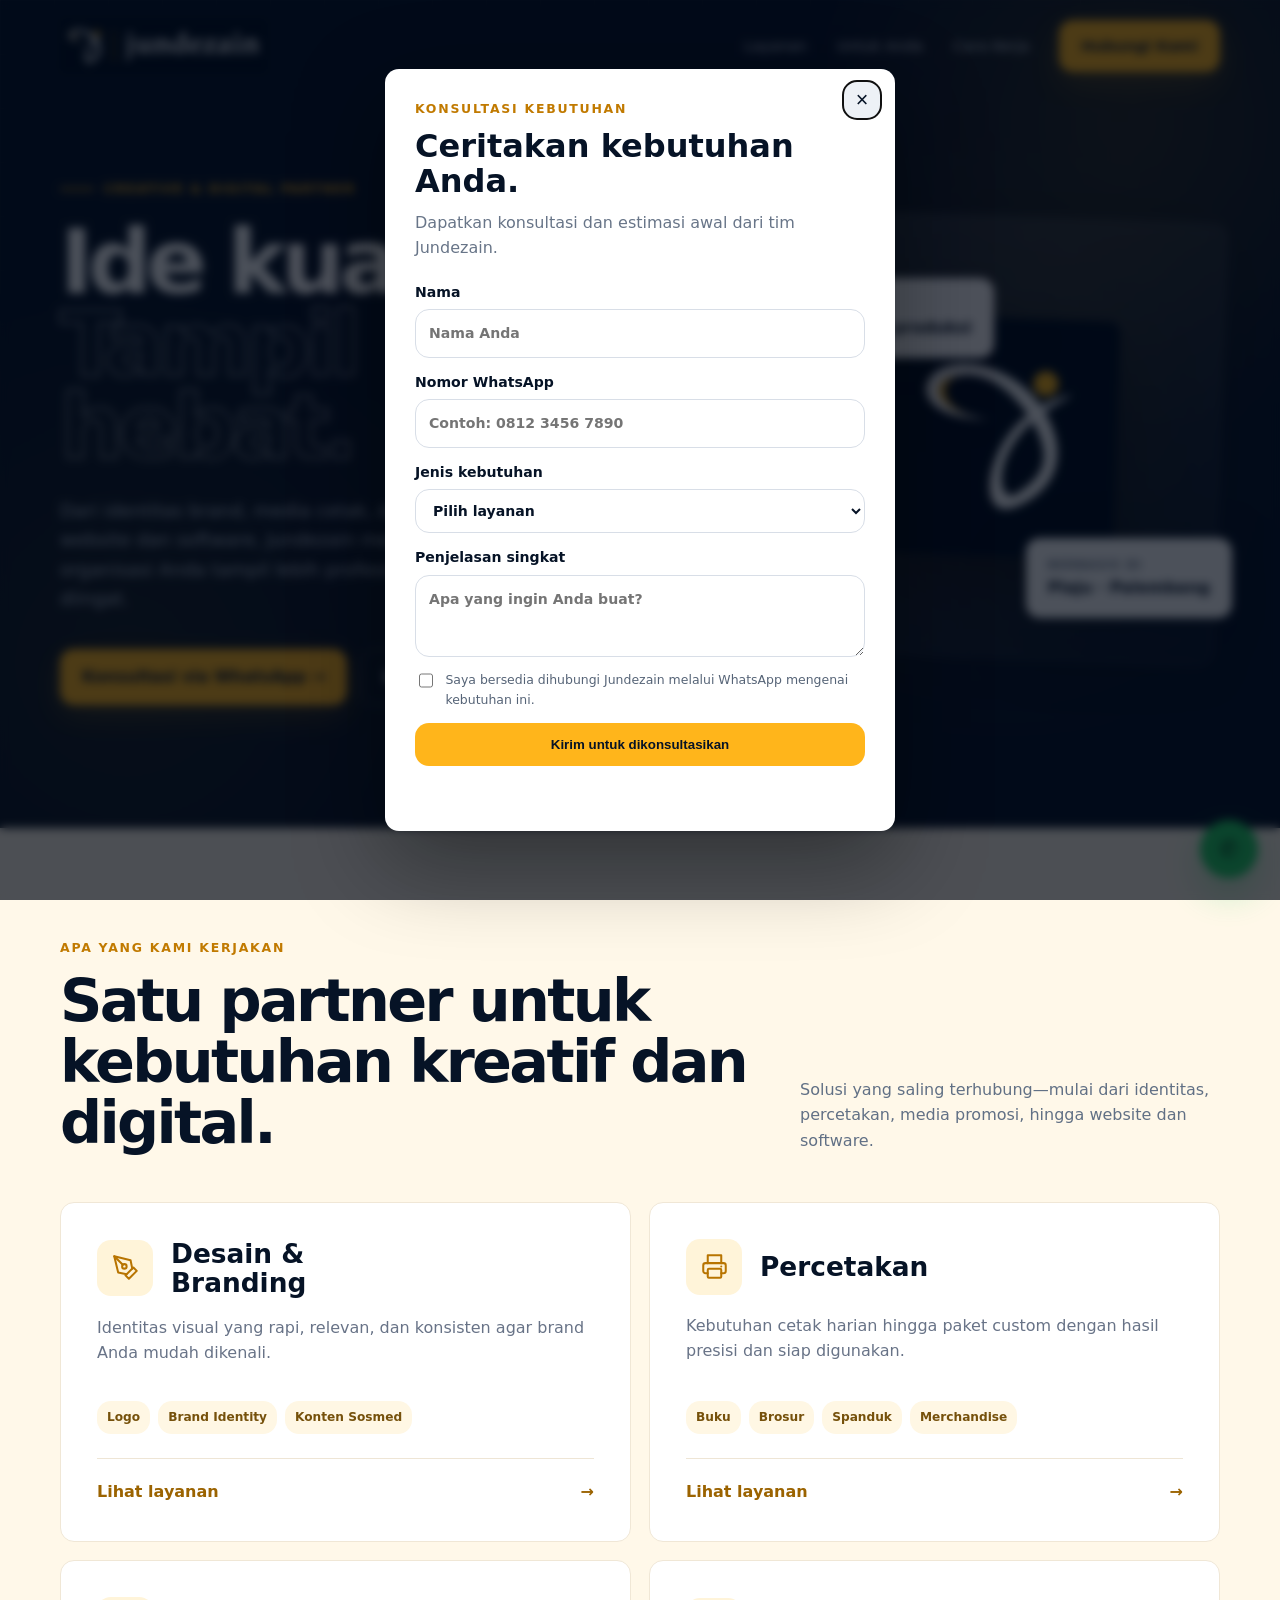
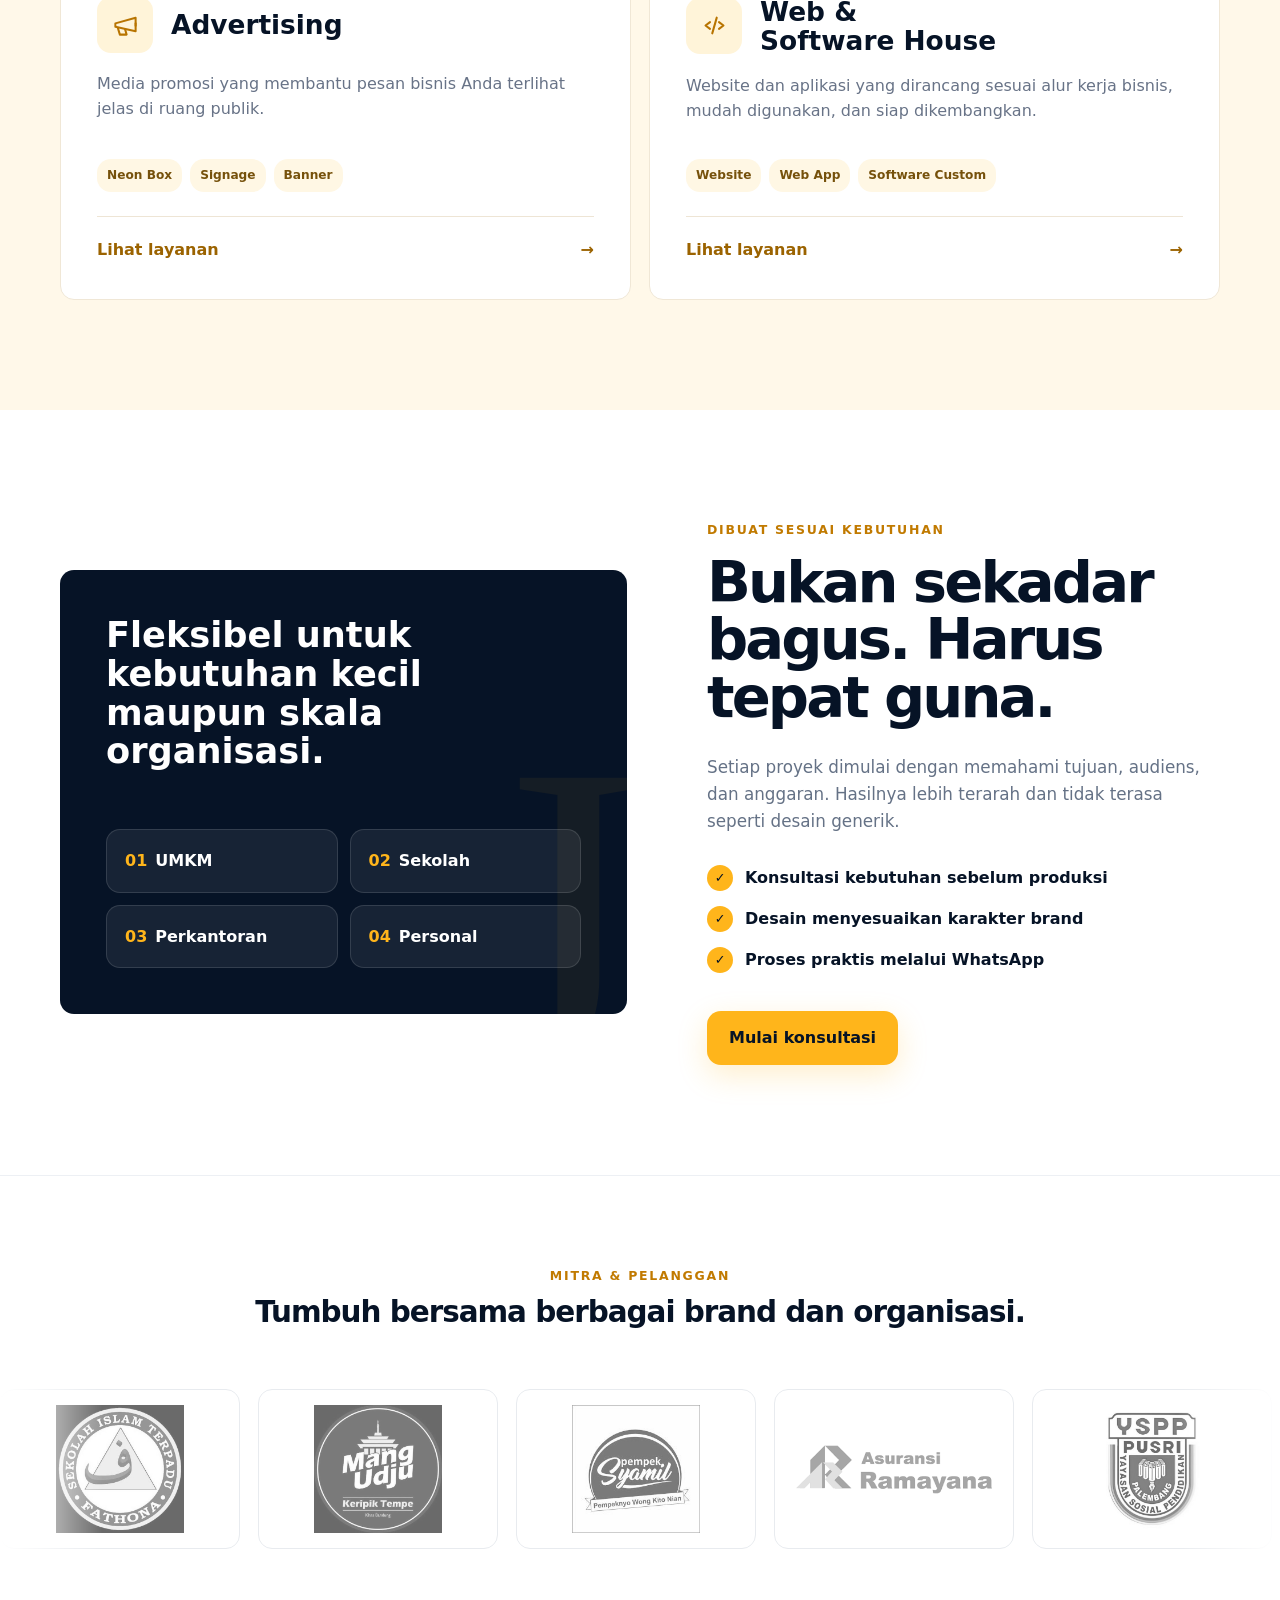
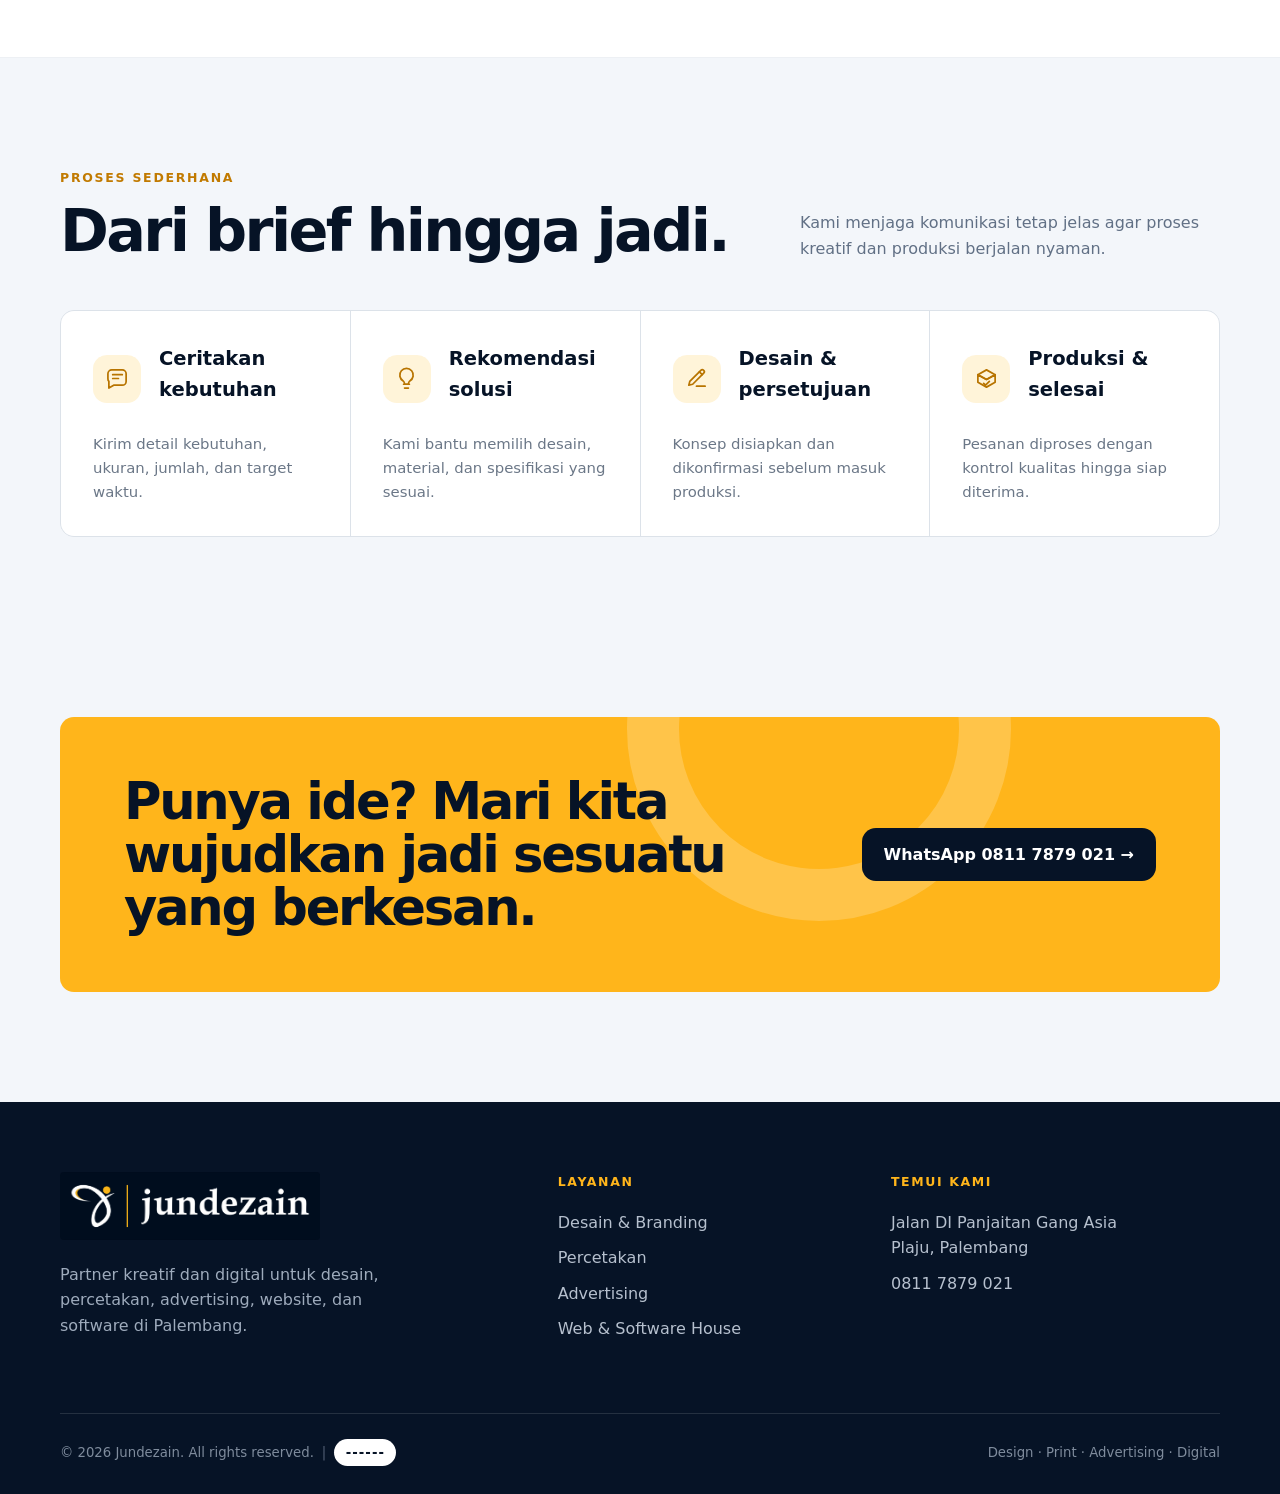
==== index.html @ 5379cac9 "awal upload web" ====
<!DOCTYPE html>
<html lang="id">
<head>
  <meta charset="UTF-8">
  <meta name="viewport" content="width=device-width, initial-scale=1.0">
  <meta name="description" content="Jundezain melayani desain & branding, percetakan, advertising, serta web & software house untuk UMKM, sekolah, perkantoran, dan personal di Palembang.">
  <meta name="theme-color" content="#061326">
  <link rel="icon" type="image/png" href="assets/logo-box.png">
  <title>Jundezain — Desain, Cetak & Advertising</title>
  <!-- Meta Pixel Code -->
  <script>
    !function(f,b,e,v,n,t,s){if(f.fbq)return;n=f.fbq=function(){n.callMethod?
    n.callMethod.apply(n,arguments):n.queue.push(arguments)};if(!f._fbq)f._fbq=n;
    n.push=n;n.loaded=!0;n.version='2.0';n.queue=[];t=b.createElement(e);t.async=!0;
    t.src=v;s=b.getElementsByTagName(e)[0];s.parentNode.insertBefore(t,s)}
    (window,document,'script','https://connect.facebook.net/en_US/fbevents.js');
    fbq('init','1626058475710351');fbq('track','PageView');
  </script>
  <!-- End Meta Pixel Code -->
  <style>
    :root{--navy:#061326;--navy2:#0b1c33;--gold:#ffb51b;--cream:#fff8e9;--white:#fff;--muted:#a9b4c3;--line:rgba(255,255,255,.12);--shadow:0 24px 70px rgba(1,8,20,.22)}
    *{box-sizing:border-box}html{scroll-behavior:smooth}body{margin:0;font-family:Inter,ui-sans-serif,system-ui,-apple-system,"Segoe UI",sans-serif;color:var(--navy);background:#fff;line-height:1.6}a{text-decoration:none;color:inherit}button,a{touch-action:manipulation}.wrap{width:min(1160px,calc(100% - 40px));margin:auto}
    .hero{min-height:92vh;color:#fff;background:radial-gradient(circle at 88% 15%,rgba(255,181,27,.15),transparent 24%),radial-gradient(circle at 10% 80%,rgba(255,181,27,.08),transparent 28%),var(--navy);position:relative;overflow:hidden}.hero:after{content:"";position:absolute;inset:0;background-image:linear-gradient(rgba(255,255,255,.025) 1px,transparent 1px),linear-gradient(90deg,rgba(255,255,255,.025) 1px,transparent 1px);background-size:54px 54px;mask-image:linear-gradient(to bottom,#000,transparent 85%);pointer-events:none}
    nav{height:92px;display:flex;align-items:center;justify-content:space-between;position:relative;z-index:5}.brand{display:flex;align-items:center}.brand img{width:208px;height:auto;display:block}.navlinks{display:flex;align-items:center;gap:30px;font-size:.92rem;color:#d4dbe5}.navlinks a:hover{color:var(--gold)}
    .btn{display:inline-flex;align-items:center;justify-content:center;gap:10px;padding:14px 22px;border-radius:14px;font-weight:750;transition:.25s;cursor:pointer;border:0}.btn-gold{background:var(--gold);color:var(--navy);box-shadow:0 10px 30px rgba(255,181,27,.22)}.btn-gold:hover{transform:translateY(-2px);background:#ffc440}.btn-outline{border:1px solid rgba(255,255,255,.28);color:#fff}.btn-outline:hover{border-color:var(--gold);color:var(--gold)}
    .hero-grid{display:grid;grid-template-columns:1.08fr .92fr;gap:70px;align-items:center;padding:80px 0 108px;position:relative;z-index:2}.eyebrow{display:inline-flex;align-items:center;gap:10px;color:var(--gold);font-weight:750;text-transform:uppercase;letter-spacing:.13em;font-size:.78rem}.eyebrow:before{content:"";width:34px;height:2px;background:var(--gold)}h1{font-size:clamp(3.1rem,7vw,6.7rem);line-height:.92;letter-spacing:-.062em;margin:22px 0 28px;max-width:780px}.outline{color:transparent;-webkit-text-stroke:1.5px rgba(255,255,255,.72)}.lead{font-size:1.14rem;color:#b9c4d2;max-width:620px;margin:0 0 36px}.hero-actions{display:flex;gap:13px;flex-wrap:wrap}
    .showcase{position:relative;min-height:500px}.logo-stage{position:absolute;inset:28px 0 30px 56px;border:1px solid var(--line);border-radius:14px;background:linear-gradient(145deg,rgba(255,255,255,.1),rgba(255,255,255,.025));box-shadow:var(--shadow);display:grid;place-items:center;transform:rotate(2deg);backdrop-filter:blur(12px)}.logo-stage:before{content:"";position:absolute;width:250px;height:250px;background:var(--gold);filter:blur(100px);opacity:.14}.logo-stage img{width:54%;max-width:250px;border-radius:14px;box-shadow:0 28px 70px rgba(0,0,0,.42);position:relative}.float-card{position:absolute;padding:18px 22px;border-radius:14px;background:#fff;color:var(--navy);box-shadow:var(--shadow);font-weight:800;z-index:2}.fc1{left:0;top:90px}.fc2{right:-12px;bottom:70px}.float-card small{display:block;color:#6b7788;font-weight:600;font-size:.72rem;text-transform:uppercase;letter-spacing:.1em}.gold-dot{display:inline-block;width:9px;height:9px;background:var(--gold);border-radius:50%;margin-right:6px}
    section{padding:110px 0}.section-head{display:flex;justify-content:space-between;align-items:end;gap:30px;margin-bottom:48px}.kicker{color:#c17a00;text-transform:uppercase;letter-spacing:.14em;font-weight:800;font-size:.78rem}.section-head h2{font-size:clamp(2.2rem,4.6vw,4rem);line-height:1.04;letter-spacing:-.045em;margin:12px 0 0;max-width:700px}.section-head p{max-width:420px;color:#617085;margin:0}
    .services{background:var(--cream)}.service-grid{display:grid;grid-template-columns:repeat(2,1fr);gap:18px}.service{background:#fff;border-radius:14px;padding:36px;min-height:340px;display:flex;flex-direction:column;border:1px solid #f0e7d6;transition:.3s}.service:hover{transform:translateY(-7px);box-shadow:0 24px 55px rgba(31,26,17,.1)}.service-num{font-size:.8rem;font-weight:800;color:#b88935}.service h3{font-size:1.65rem;line-height:1.1;margin:60px 0 14px}.service p{color:#687387;margin:0 0 28px}.tags{margin-top:auto;display:flex;gap:8px;flex-wrap:wrap}.tag{font-size:.76rem;padding:7px 10px;background:#fff7e4;color:#76510b;border-radius:14px;font-weight:700}
    .service-icon,.step-icon{width:56px;height:56px;border-radius:14px;background:#fff4d9;color:#b87400;display:grid;place-items:center}.service-icon{margin-top:28px}.service-icon svg,.step-icon svg{width:27px;height:27px;fill:none;stroke:currentColor;stroke-width:1.8;stroke-linecap:round;stroke-linejoin:round}.service-title,.step-title{display:flex;align-items:center;gap:18px}.service-title{margin-bottom:18px}.service-title .service-icon,.step-title .step-icon{margin:0;flex:0 0 auto}.service-title h3,.step-title h3{margin:0}.step-title{margin-bottom:18px}.service-more{display:flex;align-items:center;justify-content:space-between;margin-top:24px;padding-top:20px;border-top:1px solid #eee5d5;font-weight:800;color:#9b6300}.service:hover .service-more{color:var(--navy)}.step-icon{width:48px;height:48px;margin-bottom:30px;background:#fff4d9}.step-icon svg{width:23px;height:23px}
    .segments{background:#fff}.segment-grid{display:grid;grid-template-columns:1.05fr .95fr;gap:80px;align-items:center}.segment-visual{background:var(--navy);border-radius:14px;padding:46px;color:#fff;position:relative;overflow:hidden}.segment-visual:after{content:"J";position:absolute;right:-15px;bottom:-130px;font-size:28rem;line-height:1;color:rgba(255,181,27,.06);font-family:Georgia,serif}.segment-visual h3{font-size:2.2rem;line-height:1.1;margin:0 0 58px;max-width:430px}.segment-list{display:grid;grid-template-columns:repeat(2,1fr);gap:12px;position:relative;z-index:1}.segment-item{padding:18px;border-radius:14px;background:rgba(255,255,255,.07);border:1px solid var(--line);font-weight:750}.segment-item span{color:var(--gold);margin-right:8px}.copy h2{font-size:clamp(2.35rem,4.5vw,4.4rem);line-height:1;letter-spacing:-.05em;margin:14px 0 28px}.copy p{color:#657286;font-size:1.05rem}.checks{margin:30px 0 38px;display:grid;gap:15px}.check{display:flex;gap:12px;align-items:center;font-weight:700}.check i{width:26px;height:26px;border-radius:50%;background:var(--gold);display:grid;place-items:center;font-style:normal;font-size:.8rem}
    .partners{padding:90px 0;background:#fff;border-top:1px solid #edf0f4;border-bottom:1px solid #edf0f4;overflow:hidden}.partners-head{text-align:center;margin-bottom:42px}.partners-head h2{font-size:clamp(1.45rem,2.3vw,2.1rem);line-height:1.15;letter-spacing:-.035em;margin:10px 0 0}.partner-marquee{width:100%;overflow:hidden;padding:18px 0;mask-image:linear-gradient(90deg,transparent,#000 8%,#000 92%,transparent)}.partner-track{display:flex;width:max-content;animation:partnerScroll 144s linear infinite}.partner-marquee:hover .partner-track,.partner-marquee.is-paused .partner-track{animation-play-state:paused}.partner-group{display:flex;align-items:center;gap:18px;padding-right:18px}.partner-logo{width:240px;height:160px;padding:16px;display:flex;align-items:center;justify-content:center;border:1px solid #e8ebef;border-radius:14px;background:#fff;cursor:pointer;position:relative;transition:transform .3s ease,box-shadow .3s ease,border-color .3s ease}.partner-logo img{display:block;width:auto;max-width:100%;height:128px;object-fit:contain;filter:grayscale(1);opacity:.58;transition:filter .3s ease,opacity .3s ease,transform .3s ease}.partner-logo:hover,.partner-logo:focus-visible,.partner-logo.is-active{transform:scale(1.08);box-shadow:0 18px 42px rgba(6,19,38,.2);border-color:rgba(255,181,27,.55);z-index:2;outline:none}.partner-logo:hover img,.partner-logo:focus-visible img,.partner-logo.is-active img{filter:grayscale(0);opacity:1;transform:scale(1.03)}@keyframes partnerScroll{from{transform:translateX(0)}to{transform:translateX(-50%)}}@media(prefers-reduced-motion:reduce){.partner-track{animation:none;flex-wrap:wrap;width:auto;justify-content:center}.partner-group[aria-hidden="true"]{display:none}}
    .process{background:#f3f6fa}.steps{display:grid;grid-template-columns:repeat(4,1fr);gap:1px;background:#dce2e9;border:1px solid #dce2e9;border-radius:14px;overflow:hidden}.step{background:#fff;padding:32px}.step b{display:block;color:#d28a08;margin-bottom:48px;font-size:.82rem}.step h3{margin:0 0 10px;font-size:1.22rem}.step p{margin:0;color:#6b7787;font-size:.93rem}
    .cta{padding:70px 0 110px;background:#f3f6fa}.cta-box{border-radius:14px;background:var(--gold);padding:58px 64px;display:flex;align-items:center;justify-content:space-between;gap:40px;position:relative;overflow:hidden}.cta-box:after{content:"";position:absolute;width:280px;height:280px;border:52px solid rgba(255,255,255,.2);border-radius:50%;right:18%;top:-180px}.cta-box h2{font-size:clamp(2.2rem,4vw,3.8rem);line-height:1.03;letter-spacing:-.045em;margin:0;max-width:680px;position:relative;z-index:1}.cta-box .btn{background:var(--navy);color:#fff;white-space:nowrap;position:relative;z-index:1}
    footer{background:var(--navy);color:#fff;padding:70px 0 28px}.footer-grid{display:grid;grid-template-columns:1.3fr .8fr 1fr;gap:70px;padding-bottom:58px}.footer-logo{display:flex;align-items:center}.footer-logo img{width:260px;max-width:100%;height:auto;display:block}.footer-about{color:#9eabbc;max-width:370px;margin-top:22px}.footer-title{font-size:.78rem;color:var(--gold);text-transform:uppercase;letter-spacing:.13em;font-weight:800;margin-bottom:18px}.footer-links{display:grid;gap:10px;color:#b6c0ce}.copyright{padding-top:25px;border-top:1px solid var(--line);display:flex;justify-content:space-between;align-items:center;gap:20px;color:#7f8c9d;font-size:.83rem}.copyright-main{display:flex;align-items:center;gap:8px;flex-wrap:wrap}.visit-sep{color:#536176}.visit-counter{display:inline-flex!important;align-items:center;justify-content:center;min-width:62px;padding:3px 8px;margin:0!important;border-radius:14px;background:#fff;color:var(--navy);font:inherit;font-weight:800;letter-spacing:.08em}.wa-float{position:fixed;right:22px;bottom:22px;background:#25d366;color:#062413;width:58px;height:58px;border-radius:50%;display:grid;place-items:center;box-shadow:0 15px 35px rgba(37,211,102,.32);z-index:20;font-size:1.45rem;font-weight:900}
    .lead-modal{position:fixed;inset:0;background:rgba(1,8,20,.7);backdrop-filter:blur(5px);z-index:100;display:none;align-items:center;justify-content:center;padding:20px}.lead-modal.is-open{display:flex}.lead-dialog{width:min(510px,100%);max-height:calc(100vh - 40px);overflow:auto;background:#fff;border-radius:14px;padding:30px;box-shadow:0 30px 90px rgba(0,0,0,.38);position:relative}.lead-close{position:absolute;right:14px;top:12px;width:38px;height:38px;border:0;border-radius:14px;background:#edf1f6;color:var(--navy);font-size:1.35rem;cursor:pointer}.lead-dialog .kicker{padding-right:40px}.lead-dialog h2{font-size:2rem;line-height:1.1;margin:10px 42px 10px 0}.lead-dialog>p{color:#687588;margin:0 0 20px}.lead-form{display:grid;gap:13px}.lead-form label{display:grid;gap:6px;font-size:.88rem;font-weight:750}.lead-form input,.lead-form select,.lead-form textarea{width:100%;font:inherit;color:var(--navy);border:1px solid #d8dee7;border-radius:14px;padding:12px 13px;background:#fff}.lead-form textarea{min-height:82px;resize:vertical}.lead-consent{display:flex!important;align-items:flex-start;gap:9px!important;color:#566477;font-size:.78rem!important;font-weight:500!important}.lead-consent input{width:17px;height:17px;margin-top:2px}.lead-submit{width:100%;background:var(--gold);color:var(--navy)}.lead-status{min-height:22px;margin:0!important;font-size:.84rem}.lead-status.success{color:#087d3e}.lead-status.error{color:#b42318}
    @media(max-width:850px){.navlinks a:not(.btn){display:none}.hero-grid,.segment-grid{grid-template-columns:1fr}.hero-grid{padding:45px 0 90px;gap:30px}.showcase{min-height:390px}.logo-stage{inset:15px 15px 15px 30px}.service-grid{grid-template-columns:1fr}.service{min-height:auto}.service h3{margin-top:35px}.section-head{display:block}.section-head p{margin-top:20px}.steps{grid-template-columns:1fr 1fr}.footer-grid{grid-template-columns:1fr 1fr}.footer-grid>div:first-child{grid-column:1/-1}.cta-box{padding:44px;display:block}.cta-box .btn{margin-top:28px}}
    @media(max-width:560px){.wrap{width:min(100% - 28px,1160px)}nav{height:78px}.brand img{width:148px}.navlinks .btn{padding:10px 14px;font-size:.8rem}h1{font-size:3.3rem}.hero-grid{padding-top:48px}.showcase{min-height:330px}.float-card{padding:13px 16px;font-size:.84rem}.fc1{top:50px}.fc2{right:0;bottom:35px}section{padding:78px 0}.service{padding:28px}.segment-visual{padding:28px}.segment-list{grid-template-columns:1fr}.steps{grid-template-columns:1fr}.step b{margin-bottom:25px}.cta{padding-bottom:78px}.cta-box{padding:36px 28px}.footer-grid{grid-template-columns:1fr;gap:38px}.footer-grid>div:first-child{grid-column:auto}.copyright{display:block}.copyright>span{display:block;margin-top:10px}.copyright-main{display:flex!important}.partner-logo{width:210px;height:148px}.partner-logo img{height:116px}}
  </style>
</head>
<body>
  <noscript><img height="1" width="1" style="display:none" alt="" src="https://www.facebook.com/tr?id=1626058475710351&amp;ev=PageView&amp;noscript=1"></noscript>
  <header class="hero" id="beranda">
    <div class="wrap">
      <nav><a class="brand" href="#beranda"><img src="assets/logo-horizontal.png" alt="Logo Jundezain"></a><div class="navlinks"><a href="#layanan">Layanan</a><a href="#segmen">Untuk Anda</a><a href="#proses">Cara Kerja</a><a class="btn btn-gold" href="https://wa.me/628117879021?text=Halo%20Jundezain%2C%20saya%20ingin%20konsultasi" target="_blank" rel="noopener">Hubungi Kami</a></div></nav>
      <div class="hero-grid">
        <div><div class="eyebrow">Creative & Digital Partner</div><h1>Ide kuat.<br><span class="outline">Tampil hebat.</span></h1><p class="lead">Dari identitas brand, media cetak, dan promosi hingga solusi website dan software, Jundezain membantu usaha dan organisasi Anda tampil lebih profesional, konsisten, dan mudah diingat.</p><div class="hero-actions"><a class="btn btn-gold" href="https://wa.me/628117879021?text=Halo%20Jundezain%2C%20saya%20ingin%20membahas%20kebutuhan%20desain%20dan%20cetak" target="_blank" rel="noopener">Konsultasi via WhatsApp →</a><a class="btn btn-outline" href="#layanan">Lihat layanan</a></div></div>
        <div class="showcase"><div class="logo-stage"><img src="assets/logo-box.png" alt="Simbol brand Jundezain"></div><div class="float-card fc1"><small>Layanan kreatif</small><span class="gold-dot"></span>Desain sampai produksi</div><div class="float-card fc2"><small>Berbasis di</small>Plaju · Palembang</div></div>
      </div>
    </div>
  </header>
  <main>
    <section class="services" id="layanan"><div class="wrap"><div class="section-head"><div><div class="kicker">Apa yang kami kerjakan</div><h2>Satu partner untuk kebutuhan kreatif dan digital.</h2></div><p>Solusi yang saling terhubung—mulai dari identitas, percetakan, media promosi, hingga website dan software.</p></div><div class="service-grid">
      <a class="service" href="desain-branding.html"><div class="service-title"><div class="service-icon"><svg viewBox="0 0 24 24" aria-hidden="true"><path d="m12 19 7-7 3 3-7 7-3-3Z"/><path d="m18 13-1.5-7.5L2 2l3.5 14.5L13 18"/><path d="m2 2 7.6 7.6"/><circle cx="11" cy="11" r="2"/></svg></div><h3>Desain &<br>Branding</h3></div><p>Identitas visual yang rapi, relevan, dan konsisten agar brand Anda mudah dikenali.</p><div class="tags"><span class="tag">Logo</span><span class="tag">Brand Identity</span><span class="tag">Konten Sosmed</span></div><div class="service-more"><span>Lihat layanan</span><span>→</span></div></a>
      <a class="service" href="percetakan.html"><div class="service-title"><div class="service-icon"><svg viewBox="0 0 24 24" aria-hidden="true"><path d="M6 9V2h12v7"/><rect x="6" y="14" width="12" height="8" rx="1"/><path d="M6 18H4a2 2 0 0 1-2-2v-5a2 2 0 0 1 2-2h16a2 2 0 0 1 2 2v5a2 2 0 0 1-2 2h-2"/><path d="M18 12h.01"/></svg></div><h3>Percetakan</h3></div><p>Kebutuhan cetak harian hingga paket custom dengan hasil presisi dan siap digunakan.</p><div class="tags"><span class="tag">Buku</span><span class="tag">Brosur</span><span class="tag">Spanduk</span><span class="tag">Merchandise</span></div><div class="service-more"><span>Lihat layanan</span><span>→</span></div></a>
      <a class="service" href="advertising.html"><div class="service-title"><div class="service-icon"><svg viewBox="0 0 24 24" aria-hidden="true"><path d="m3 11 18-5v12L3 14v-3Z"/><path d="M11.6 16.1 13 21H7l-1.8-6"/><path d="M21 11v2"/></svg></div><h3>Advertising</h3></div><p>Media promosi yang membantu pesan bisnis Anda terlihat jelas di ruang publik.</p><div class="tags"><span class="tag">Neon Box</span><span class="tag">Signage</span><span class="tag">Banner</span></div><div class="service-more"><span>Lihat layanan</span><span>→</span></div></a>
      <a class="service" href="web-software.html"><div class="service-title"><div class="service-icon"><svg viewBox="0 0 24 24" aria-hidden="true"><path d="m8 9-4 3 4 3"/><path d="m16 9 4 3-4 3"/><path d="m14 5-4 14"/></svg></div><h3>Web &<br>Software House</h3></div><p>Website dan aplikasi yang dirancang sesuai alur kerja bisnis, mudah digunakan, dan siap dikembangkan.</p><div class="tags"><span class="tag">Website</span><span class="tag">Web App</span><span class="tag">Software Custom</span></div><div class="service-more"><span>Lihat layanan</span><span>→</span></div></a>
    </div></div></section>
    <section class="segments" id="segmen"><div class="wrap segment-grid"><div class="segment-visual"><h3>Fleksibel untuk kebutuhan kecil maupun skala organisasi.</h3><div class="segment-list"><div class="segment-item"><span>01</span>UMKM</div><div class="segment-item"><span>02</span>Sekolah</div><div class="segment-item"><span>03</span>Perkantoran</div><div class="segment-item"><span>04</span>Personal</div></div></div><div class="copy"><div class="kicker">Dibuat sesuai kebutuhan</div><h2>Bukan sekadar bagus. Harus tepat guna.</h2><p>Setiap proyek dimulai dengan memahami tujuan, audiens, dan anggaran. Hasilnya lebih terarah dan tidak terasa seperti desain generik.</p><div class="checks"><div class="check"><i>✓</i>Konsultasi kebutuhan sebelum produksi</div><div class="check"><i>✓</i>Desain menyesuaikan karakter brand</div><div class="check"><i>✓</i>Proses praktis melalui WhatsApp</div></div><a class="btn btn-gold" href="https://wa.me/628117879021?text=Halo%20Jundezain%2C%20boleh%20saya%20konsultasi%20tentang%20kebutuhan%20saya%3F" target="_blank" rel="noopener">Mulai konsultasi</a></div></div></section>
    <section class="partners" aria-labelledby="partners-title"><div class="partners-head wrap"><div class="kicker">Mitra & pelanggan</div><h2 id="partners-title">Tumbuh bersama berbagai brand dan organisasi.</h2></div><div class="partner-marquee"><div class="partner-track">
        <div class="partner-group">
          <div class="partner-logo"><img src="assets/partners/fathona.jpg" alt="Sekolah Islam Terpadu Fathona"></div><div class="partner-logo"><img src="assets/partners/mang-udju.jpg" alt="Mang Udju"></div><div class="partner-logo"><img src="assets/partners/pempek-syamil.jpg" alt="Pempek Syamil"></div><div class="partner-logo"><img src="assets/partners/ramayana.png" alt="Asuransi Ramayana"></div><div class="partner-logo"><img src="assets/partners/yspp.jpg" alt="YSPP Pusri"></div><div class="partner-logo"><img src="assets/partners/pertamina.jpg" alt="Pertamina"></div><div class="partner-logo"><img src="assets/partners/mi-ikhlasiyah.jpg" alt="Madrasah Ibtidaiyah Ikhlasiyah"></div><div class="partner-logo"><img src="assets/partners/bina-ilmi.jpg" alt="Sekolah Islam Terpadu Bina Ilmi"></div><div class="partner-logo"><img src="assets/partners/azizah.webp" alt="Azizah"></div><div class="partner-logo"><img src="assets/partners/bintang-fajar.jpg" alt="Sekolah Islam Terpadu Bintang Fajar"></div><div class="partner-logo"><img src="assets/partners/salsabila.jpg" alt="YPI Nur Salsabila Maghfirah"></div><div class="partner-logo"><img src="assets/partners/heritage.png" alt="The Heritage"></div><div class="partner-logo"><img src="assets/partners/astech.png" alt="Astech Hardware"></div><div class="partner-logo"><img src="assets/partners/era-husada.png" alt="Klinik Era Husada"></div><div class="partner-logo"><img src="assets/partners/sari-laut.png" alt="Sari Laut Seafood Supplier"></div><div class="partner-logo"><img src="assets/partners/life-lucky.png" alt="Firma Hukum Life and Lucky"></div><div class="partner-logo"><img src="assets/partners/pempek-ngangen.png" alt="Pempek Ngangenin"></div><div class="partner-logo"><img src="assets/partners/adimulya.png" alt="Adimulya"></div><div class="partner-logo"><img src="assets/partners/al-hijrah.png" alt="Rumah Quran Al-Hijrah"></div><div class="partner-logo"><img src="assets/partners/lugan.png" alt="Lugan"></div>
        </div>
        <div class="partner-group" aria-hidden="true">
          <div class="partner-logo"><img src="assets/partners/fathona.jpg" alt="" data-name="Sekolah Islam Terpadu Fathona"></div><div class="partner-logo"><img src="assets/partners/mang-udju.jpg" alt="" data-name="Mang Udju"></div><div class="partner-logo"><img src="assets/partners/pempek-syamil.jpg" alt="" data-name="Pempek Syamil"></div><div class="partner-logo"><img src="assets/partners/ramayana.png" alt="" data-name="Asuransi Ramayana"></div><div class="partner-logo"><img src="assets/partners/yspp.jpg" alt="" data-name="YSPP Pusri"></div><div class="partner-logo"><img src="assets/partners/pertamina.jpg" alt="" data-name="Pertamina"></div><div class="partner-logo"><img src="assets/partners/mi-ikhlasiyah.jpg" alt="" data-name="Madrasah Ibtidaiyah Ikhlasiyah"></div><div class="partner-logo"><img src="assets/partners/bina-ilmi.jpg" alt="" data-name="Sekolah Islam Terpadu Bina Ilmi"></div><div class="partner-logo"><img src="assets/partners/azizah.webp" alt="" data-name="Azizah"></div><div class="partner-logo"><img src="assets/partners/bintang-fajar.jpg" alt="" data-name="Sekolah Islam Terpadu Bintang Fajar"></div><div class="partner-logo"><img src="assets/partners/salsabila.jpg" alt="" data-name="YPI Nur Salsabila Maghfirah"></div><div class="partner-logo"><img src="assets/partners/heritage.png" alt="" data-name="The Heritage"></div><div class="partner-logo"><img src="assets/partners/astech.png" alt="" data-name="Astech Hardware"></div><div class="partner-logo"><img src="assets/partners/era-husada.png" alt="" data-name="Klinik Era Husada"></div><div class="partner-logo"><img src="assets/partners/sari-laut.png" alt="" data-name="Sari Laut Seafood Supplier"></div><div class="partner-logo"><img src="assets/partners/life-lucky.png" alt="" data-name="Firma Hukum Life and Lucky"></div><div class="partner-logo"><img src="assets/partners/pempek-ngangen.png" alt="" data-name="Pempek Ngangenin"></div><div class="partner-logo"><img src="assets/partners/adimulya.png" alt="" data-name="Adimulya"></div><div class="partner-logo"><img src="assets/partners/al-hijrah.png" alt="" data-name="Rumah Quran Al-Hijrah"></div><div class="partner-logo"><img src="assets/partners/lugan.png" alt="" data-name="Lugan"></div>
        </div>
      </div></div></section>
    <section class="process" id="proses"><div class="wrap"><div class="section-head"><div><div class="kicker">Proses sederhana</div><h2>Dari brief hingga jadi.</h2></div><p>Kami menjaga komunikasi tetap jelas agar proses kreatif dan produksi berjalan nyaman.</p></div><div class="steps"><div class="step"><div class="step-title"><div class="step-icon"><svg viewBox="0 0 24 24" aria-hidden="true"><path d="M21 15a4 4 0 0 1-4 4H8l-5 3v-7a4 4 0 0 1-1-3V7a4 4 0 0 1 4-4h11a4 4 0 0 1 4 4v8Z"/><path d="M7 8h10M7 12h6"/></svg></div><h3>Ceritakan kebutuhan</h3></div><p>Kirim detail kebutuhan, ukuran, jumlah, dan target waktu.</p></div><div class="step"><div class="step-title"><div class="step-icon"><svg viewBox="0 0 24 24" aria-hidden="true"><path d="M9 18h6"/><path d="M10 22h4"/><path d="M8.5 14.5A7 7 0 1 1 15.5 14.5C14.5 15.3 14 16 14 18h-4c0-2-.5-2.7-1.5-3.5Z"/></svg></div><h3>Rekomendasi solusi</h3></div><p>Kami bantu memilih desain, material, dan spesifikasi yang sesuai.</p></div><div class="step"><div class="step-title"><div class="step-icon"><svg viewBox="0 0 24 24" aria-hidden="true"><path d="M12 20h9"/><path d="M16.5 3.5a2.1 2.1 0 0 1 3 3L8 18l-4 1 1-4Z"/><path d="m15 5 3 3"/></svg></div><h3>Desain & persetujuan</h3></div><p>Konsep disiapkan dan dikonfirmasi sebelum masuk produksi.</p></div><div class="step"><div class="step-title"><div class="step-icon"><svg viewBox="0 0 24 24" aria-hidden="true"><path d="m21 8-9-5-9 5 9 5 9-5Z"/><path d="m3 8 9 5 9-5v8l-9 5-9-5V8Z"/><path d="m9 17 2 2 4-4"/></svg></div><h3>Produksi & selesai</h3></div><p>Pesanan diproses dengan kontrol kualitas hingga siap diterima.</p></div></div></div></section>
    <section class="cta"><div class="wrap"><div class="cta-box"><h2>Punya ide? Mari kita wujudkan jadi sesuatu yang berkesan.</h2><a class="btn" href="https://wa.me/628117879021?text=Halo%20Jundezain%2C%20saya%20punya%20ide%20yang%20ingin%20dibuat" target="_blank" rel="noopener">WhatsApp 0811 7879 021 →</a></div></div></section>
  </main>
  <footer><div class="wrap"><div class="footer-grid"><div><div class="footer-logo"><img src="assets/logo-horizontal.png" alt="Logo Jundezain"></div><p class="footer-about">Partner kreatif dan digital untuk desain, percetakan, advertising, website, dan software di Palembang.</p></div><div><div class="footer-title">Layanan</div><div class="footer-links"><a href="#layanan">Desain & Branding</a><a href="#layanan">Percetakan</a><a href="#layanan">Advertising</a><a href="#layanan">Web & Software House</a></div></div><div><div class="footer-title">Temui kami</div><div class="footer-links"><span>Jalan DI Panjaitan Gang Asia<br>Plaju, Palembang</span><a href="https://wa.me/628117879021" target="_blank" rel="noopener">0811 7879 021</a></div></div></div><div class="copyright"><span class="copyright-main"><span>© 2026 Jundezain. All rights reserved.</span><span class="visit-sep">|</span><span id="visitCounter" class="visit-counter" aria-label="Jumlah kunjungan">000001</span></span><span>Design · Print · Advertising · Digital</span></div></div></footer>
  <a class="wa-float" aria-label="Chat WhatsApp Jundezain" href="https://wa.me/628117879021?text=Halo%20Jundezain" target="_blank" rel="noopener">✆</a>
  <div class="lead-modal" id="leadModal" role="dialog" aria-modal="true" aria-labelledby="leadTitle">
    <div class="lead-dialog"><button class="lead-close" id="leadClose" type="button" aria-label="Tutup formulir">×</button><div class="kicker">Konsultasi kebutuhan</div><h2 id="leadTitle">Ceritakan kebutuhan Anda.</h2><p>Dapatkan konsultasi dan estimasi awal dari tim Jundezain.</p>
      <form class="lead-form" id="leadForm"><label>Nama<input name="nama" autocomplete="name" required maxlength="80" placeholder="Nama Anda"></label><label>Nomor WhatsApp<input name="whatsapp" type="tel" inputmode="tel" autocomplete="tel" required maxlength="20" placeholder="Contoh: 0812 3456 7890"></label><label>Jenis kebutuhan<select name="kebutuhan" required><option value="">Pilih layanan</option><option>Desain & Branding</option><option>Percetakan</option><option>Advertising</option><option>Web & Software House</option></select></label><label>Penjelasan singkat<textarea name="pesan" maxlength="500" placeholder="Apa yang ingin Anda buat?"></textarea></label><label class="lead-consent"><input name="persetujuan" type="checkbox" value="Ya" required><span>Saya bersedia dihubungi Jundezain melalui WhatsApp mengenai kebutuhan ini.</span></label><button class="btn lead-submit" type="submit">Kirim untuk dikonsultasikan</button><p class="lead-status" id="leadStatus" aria-live="polite"></p></form>
    </div>
  </div>
  <script>
    (() => {
      document.addEventListener('click', (event) => {
        const link = event.target.closest('a[href*="wa.me/628117879021"]');
        if (link && typeof fbq === 'function') fbq('track', 'Contact', {contact_method: 'WhatsApp'});
      });
      const leadModal = document.getElementById('leadModal');
      const leadForm = document.getElementById('leadForm');
      const leadClose = document.getElementById('leadClose');
      const leadStatus = document.getElementById('leadStatus');
      const leadDay = new Date().toLocaleDateString('en-CA');
      const leadShownKey = 'jundezain_lead_prompt_' + leadDay;
      let leadShown = false;
      const openLead = () => {
        if (leadShown || !leadModal) return;
        try { if (localStorage.getItem('jundezain_lead_submitted') || localStorage.getItem(leadShownKey)) return; } catch (error) {}
        leadShown = true;
        try { localStorage.setItem(leadShownKey, '1'); } catch (error) {}
        leadModal.classList.add('is-open'); document.body.style.overflow = 'hidden'; leadClose.focus();
      };
      const closeLead = () => { leadModal.classList.remove('is-open'); document.body.style.overflow = ''; };
      setTimeout(openLead, 25000);
      window.addEventListener('scroll', () => { const scrollable = document.documentElement.scrollHeight - innerHeight; if (scrollable > 0 && scrollY / scrollable >= .6) openLead(); }, {passive:true});
      leadClose.addEventListener('click', closeLead);
      leadModal.addEventListener('click', (event) => { if (event.target === leadModal) closeLead(); });
      document.addEventListener('keydown', (event) => { if (event.key === 'Escape' && leadModal.classList.contains('is-open')) closeLead(); });
      leadForm.addEventListener('submit', async (event) => {
        event.preventDefault();
        const button = leadForm.querySelector('button[type="submit"]');
        const data = new URLSearchParams(new FormData(leadForm));
        data.set('halaman', location.href); data.set('sumber', 'Popup Website');
        button.disabled = true; button.textContent = 'Mengirim…'; leadStatus.className = 'lead-status'; leadStatus.textContent = '';
        try {
          await fetch('https://script.google.com/macros/s/AKfycbz3kFVtuRpIn5laXhRKpEi8HuAqurAFertZpam181kh2xVex-cZzKaPkERXb69ARoVE_A/exec', {method:'POST', mode:'no-cors', body:data});
          leadStatus.className = 'lead-status success'; leadStatus.textContent = 'Terima kasih. Tim Jundezain akan menghubungi Anda.';
          if (typeof fbq === 'function') fbq('track', 'Lead', {content_name: data.get('kebutuhan')});
          leadForm.reset(); try { localStorage.setItem('jundezain_lead_submitted', '1'); } catch (error) {} setTimeout(closeLead, 1800);
        } catch (error) { leadStatus.className = 'lead-status error'; leadStatus.textContent = 'Belum berhasil dikirim. Silakan coba lagi atau hubungi WhatsApp.'; }
        finally { button.disabled = false; button.textContent = 'Kirim untuk dikonsultasikan'; }
      });
      const marquee = document.querySelector('.partner-marquee');
      if (marquee) {
        const logos = marquee.querySelectorAll('.partner-logo');
        logos.forEach((logo) => {
          if (!logo.closest('[aria-hidden="true"]')) {
            logo.tabIndex = 0;
            logo.setAttribute('role', 'button');
            logo.setAttribute('aria-label', 'Jeda untuk melihat logo');
          }
        });
        const toggleLogo = (logo) => {
          const active = logo.classList.contains('is-active');
          logos.forEach((item) => item.classList.remove('is-active'));
          logo.classList.toggle('is-active', !active);
          marquee.classList.toggle('is-paused', !active);
        };
        marquee.addEventListener('click', (event) => {
          const logo = event.target.closest('.partner-logo');
          if (logo) toggleLogo(logo);
        });
        marquee.addEventListener('keydown', (event) => {
          const logo = event.target.closest('.partner-logo');
          if (logo && (event.key === 'Enter' || event.key === ' ')) {
            event.preventDefault();
            toggleLogo(logo);
          }
        });
      }
      const counter = document.getElementById('visitCounter');
      if (counter) {
        const endpoint = 'https://script.google.com/macros/s/AKfycbz3kFVtuRpIn5laXhRKpEi8HuAqurAFertZpam181kh2xVex-cZzKaPkERXb69ARoVE_A/exec';
        const visitKey = 'jundezain_last_counted_date';
        const today = new Date().toLocaleDateString('en-CA');
        let counterAction = 'hit';

        try {
          if (localStorage.getItem(visitKey) === today) counterAction = 'read';
        } catch (error) {
          // Jika penyimpanan browser diblokir, counter tetap dapat ditampilkan.
        }

        window.jundezainCounterCallback = (data) => {
          const total = Number(data && data.count);
          counter.textContent = Number.isFinite(total)
            ? String(total).padStart(6, '0')
            : '------';

          if (Number.isFinite(total) && counterAction === 'hit') {
            try {
              localStorage.setItem(visitKey, today);
            } catch (error) {
              // Abaikan jika penyimpanan browser tidak tersedia.
            }
          }
        };
        const request = document.createElement('script');
        request.src = endpoint + '?action=' + counterAction + '&callback=jundezainCounterCallback&t=' + Date.now();
        request.async = true;
        request.onerror = () => {
          counter.textContent = '------';
          counter.title = 'Counter sedang tidak tersedia';
        };
        document.body.appendChild(request);
      }
    })();
  </script>
</body>
</html>
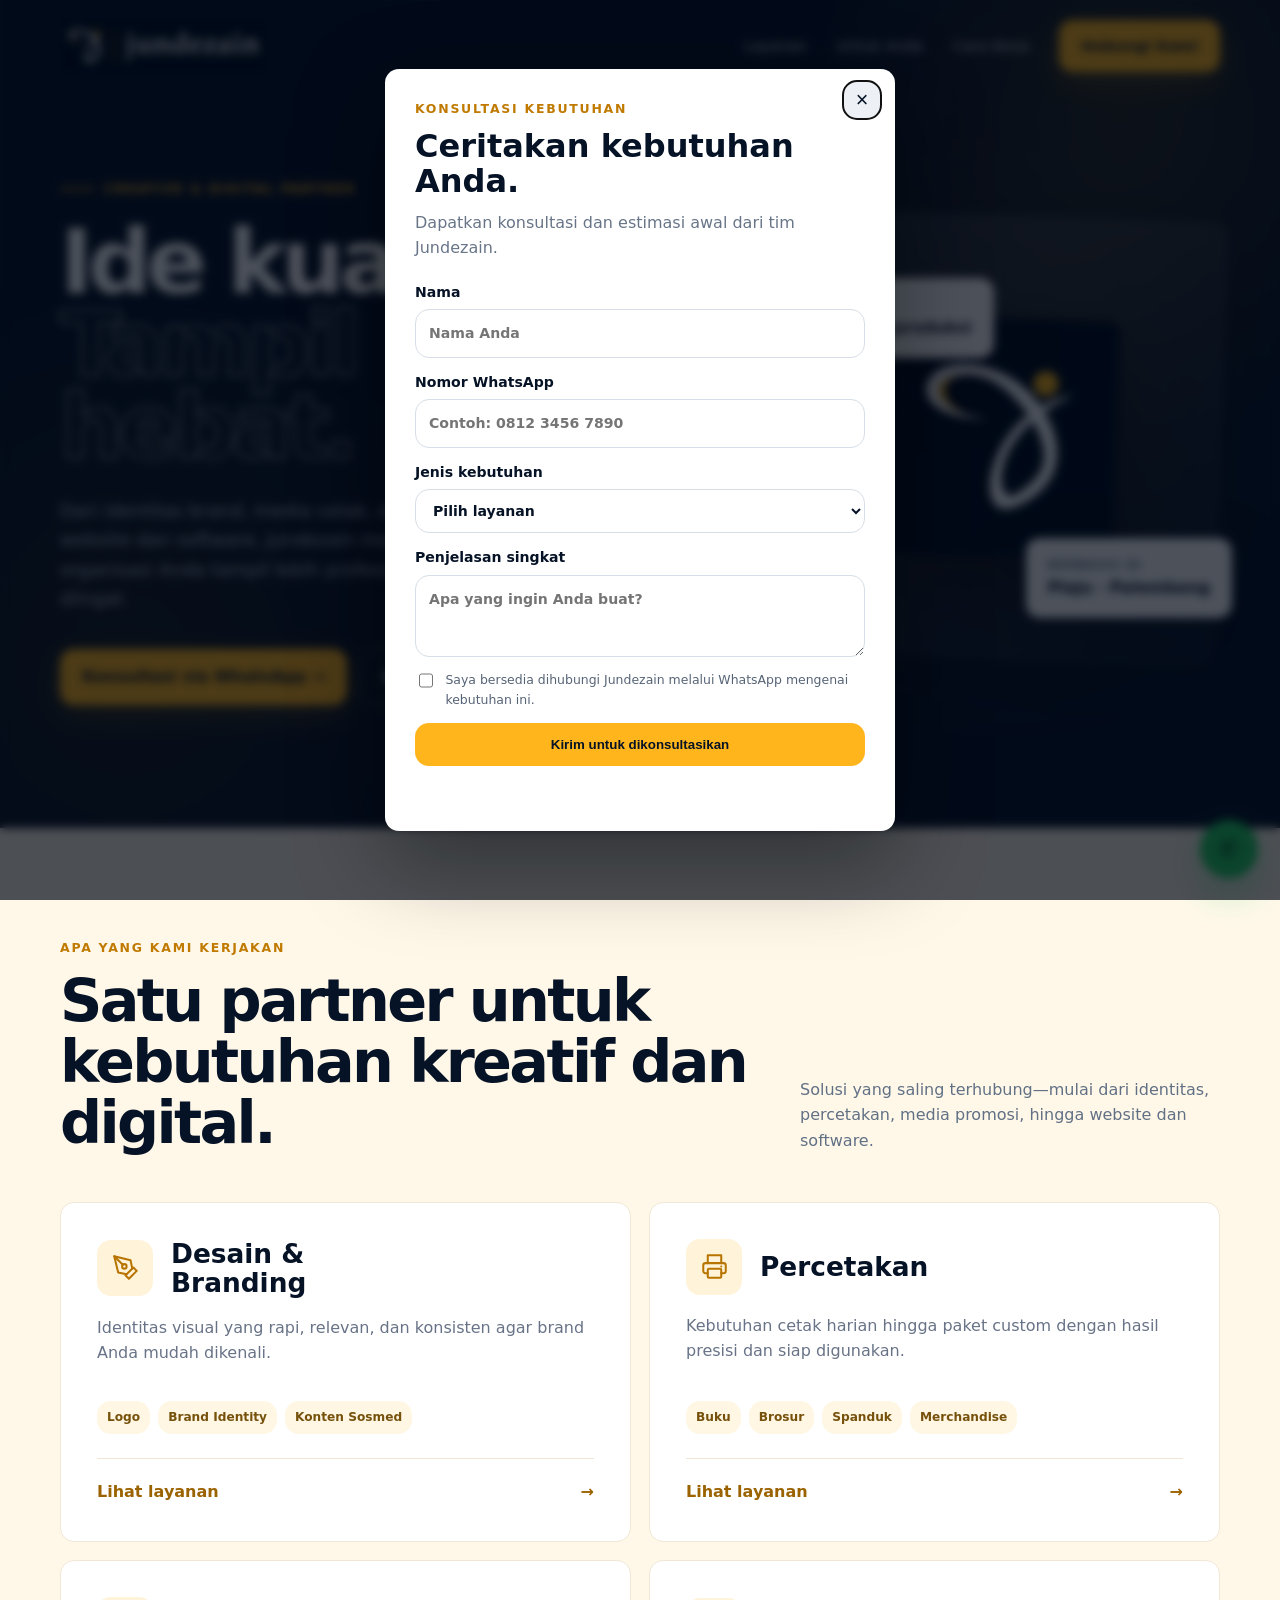
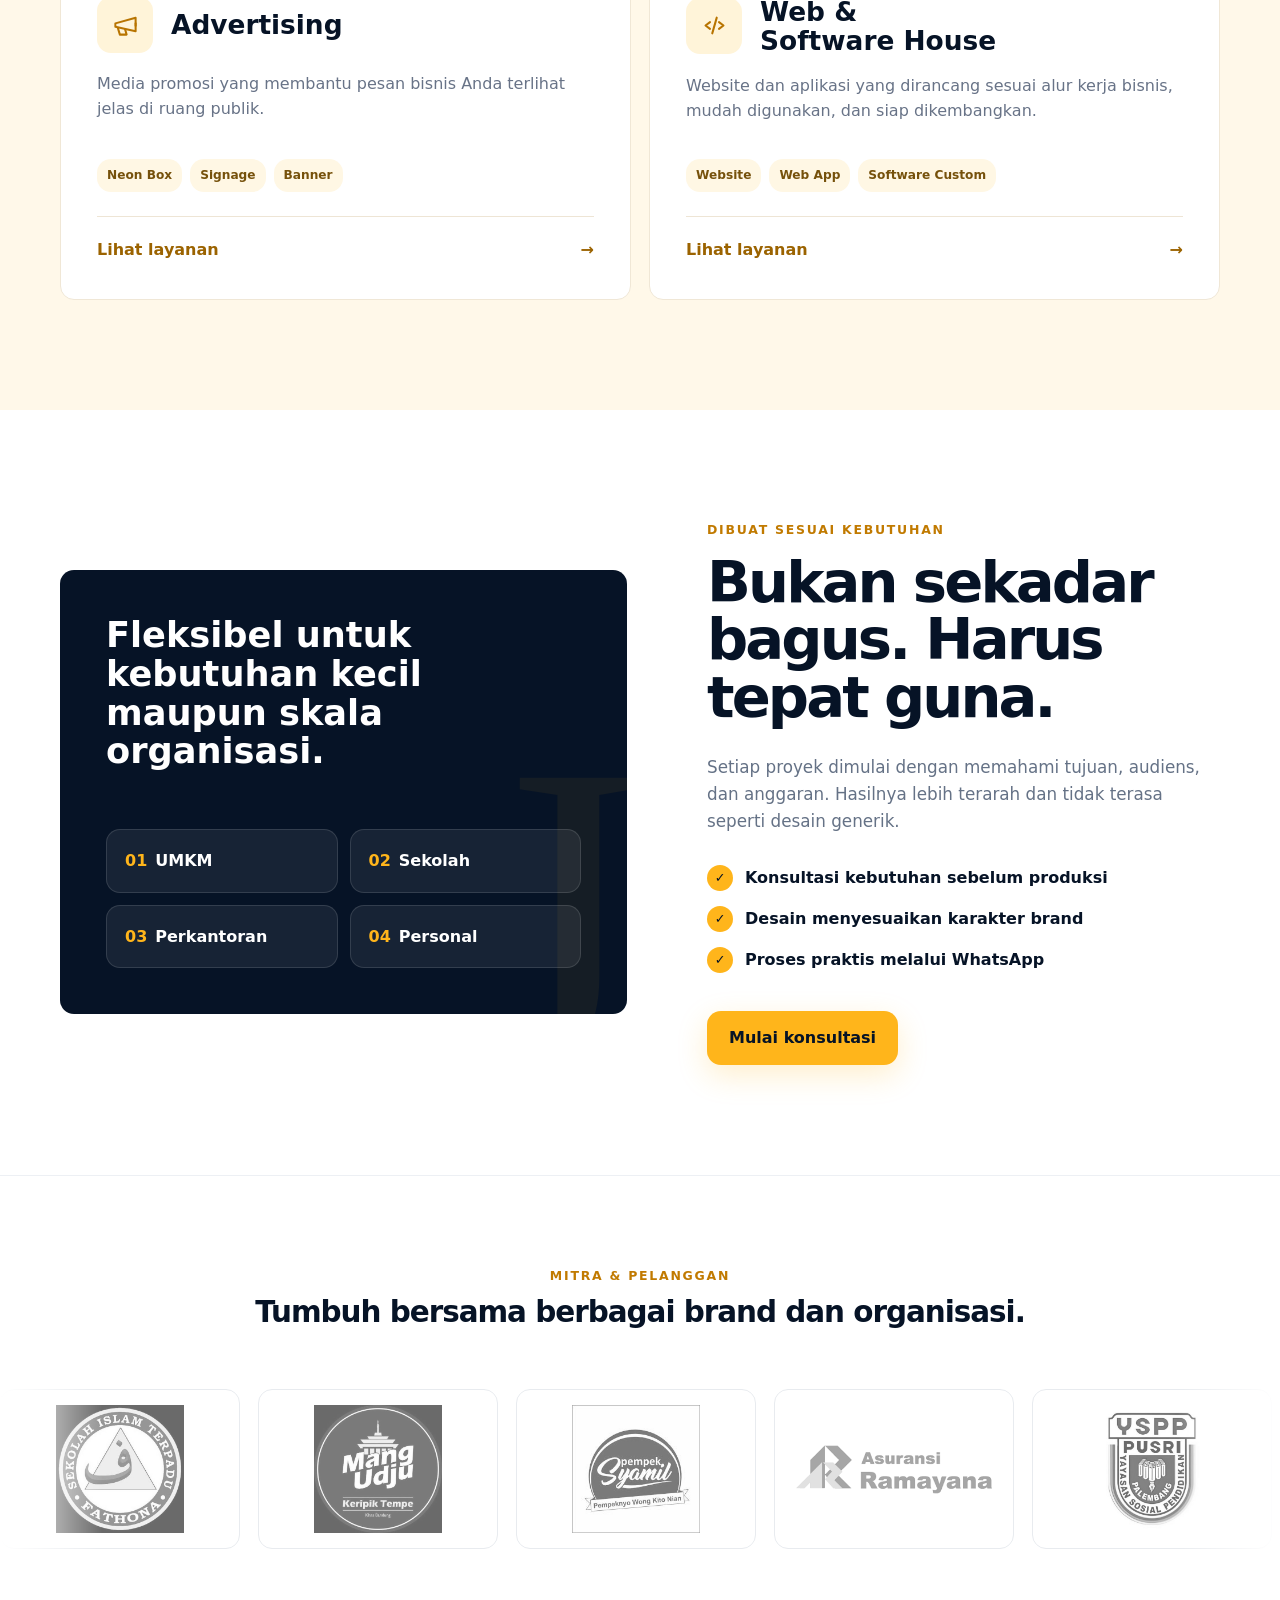
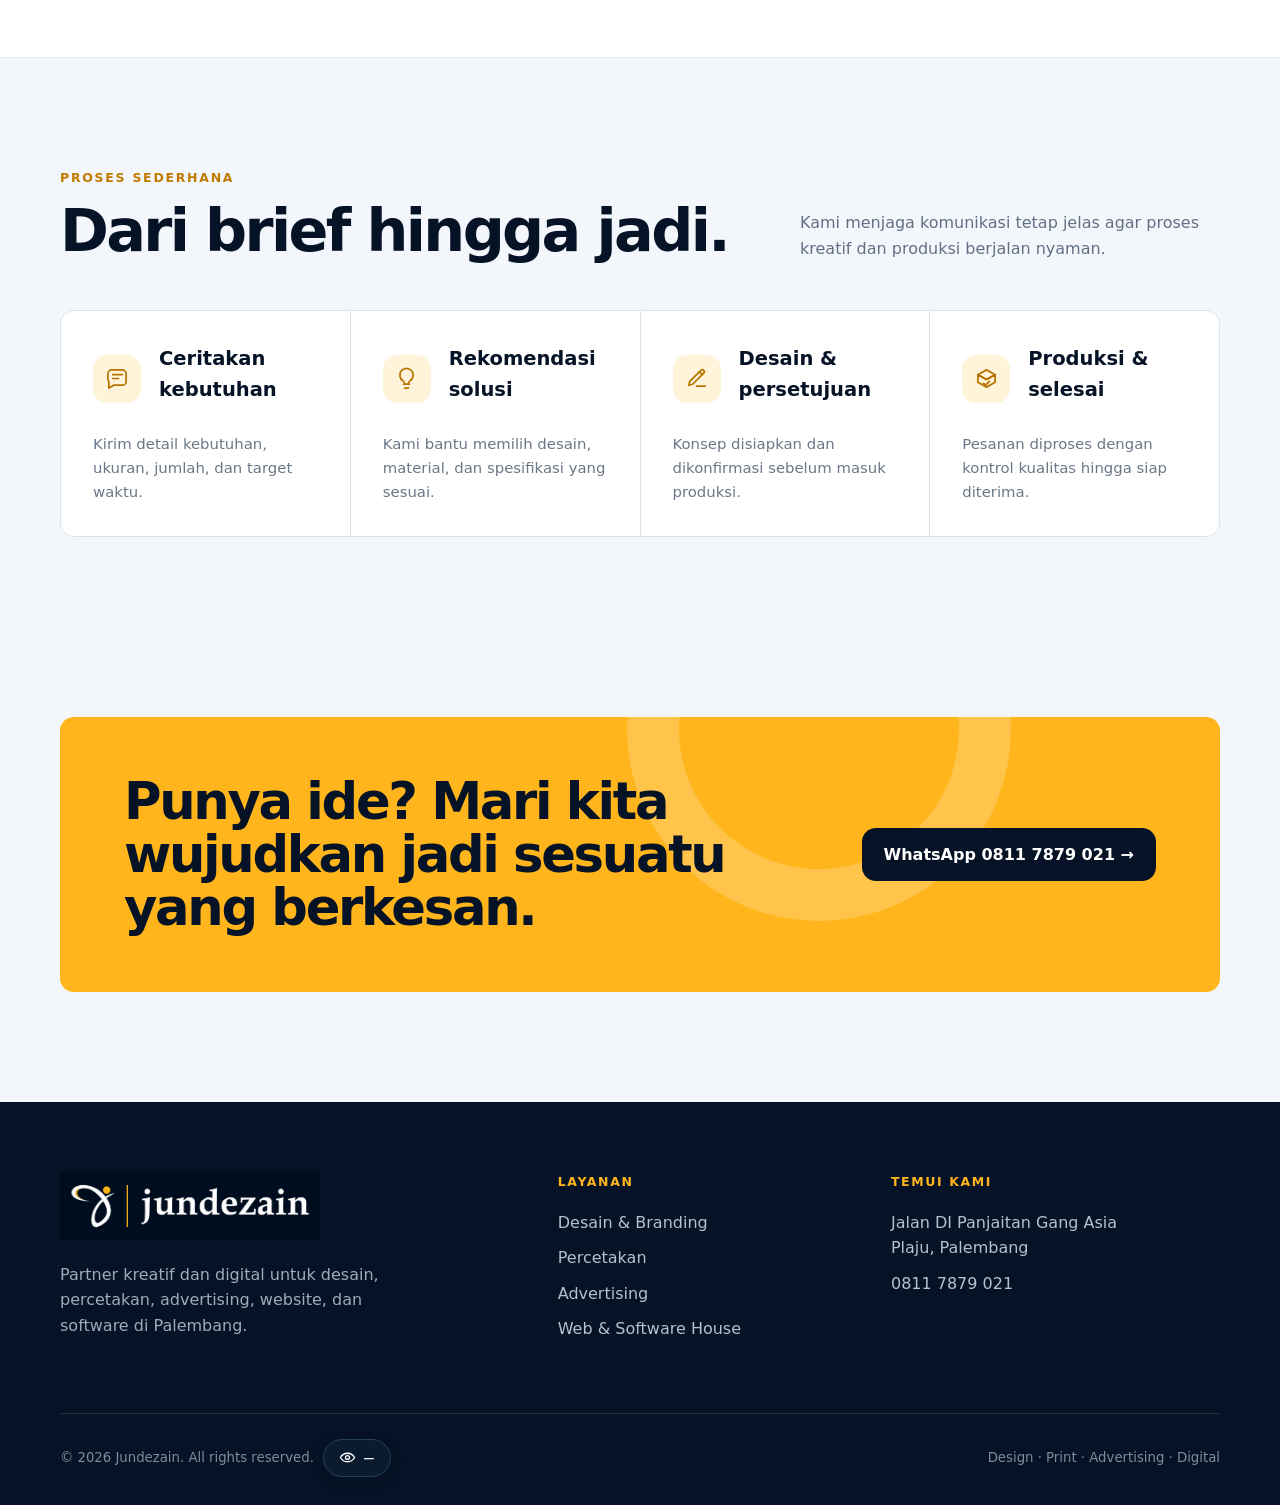
==== commit 5ad33797: "perbaikan icon mata untuk counter" ====
--- a/index.html
+++ b/index.html
@@ -6,6 +6,9 @@
   <meta name="description" content="Jundezain melayani desain & branding, percetakan, advertising, serta web & software house untuk UMKM, sekolah, perkantoran, dan personal di Palembang.">
   <meta name="theme-color" content="#061326">
   <link rel="icon" type="image/png" href="assets/logo-box.png">
+  <link rel="preconnect" href="https://fonts.googleapis.com">
+  <link rel="preconnect" href="https://fonts.gstatic.com" crossorigin>
+  <link href="https://fonts.googleapis.com/css2?family=Space+Grotesk:wght@400;500;600&display=swap" rel="stylesheet">
   <title>Jundezain — Desain, Cetak & Advertising</title>
   <!-- Meta Pixel Code -->
   <script>
@@ -32,7 +35,7 @@
     .partners{padding:90px 0;background:#fff;border-top:1px solid #edf0f4;border-bottom:1px solid #edf0f4;overflow:hidden}.partners-head{text-align:center;margin-bottom:42px}.partners-head h2{font-size:clamp(1.45rem,2.3vw,2.1rem);line-height:1.15;letter-spacing:-.035em;margin:10px 0 0}.partner-marquee{width:100%;overflow:hidden;padding:18px 0;mask-image:linear-gradient(90deg,transparent,#000 8%,#000 92%,transparent)}.partner-track{display:flex;width:max-content;animation:partnerScroll 144s linear infinite}.partner-marquee:hover .partner-track,.partner-marquee.is-paused .partner-track{animation-play-state:paused}.partner-group{display:flex;align-items:center;gap:18px;padding-right:18px}.partner-logo{width:240px;height:160px;padding:16px;display:flex;align-items:center;justify-content:center;border:1px solid #e8ebef;border-radius:14px;background:#fff;cursor:pointer;position:relative;transition:transform .3s ease,box-shadow .3s ease,border-color .3s ease}.partner-logo img{display:block;width:auto;max-width:100%;height:128px;object-fit:contain;filter:grayscale(1);opacity:.58;transition:filter .3s ease,opacity .3s ease,transform .3s ease}.partner-logo:hover,.partner-logo:focus-visible,.partner-logo.is-active{transform:scale(1.08);box-shadow:0 18px 42px rgba(6,19,38,.2);border-color:rgba(255,181,27,.55);z-index:2;outline:none}.partner-logo:hover img,.partner-logo:focus-visible img,.partner-logo.is-active img{filter:grayscale(0);opacity:1;transform:scale(1.03)}@keyframes partnerScroll{from{transform:translateX(0)}to{transform:translateX(-50%)}}@media(prefers-reduced-motion:reduce){.partner-track{animation:none;flex-wrap:wrap;width:auto;justify-content:center}.partner-group[aria-hidden="true"]{display:none}}
     .process{background:#f3f6fa}.steps{display:grid;grid-template-columns:repeat(4,1fr);gap:1px;background:#dce2e9;border:1px solid #dce2e9;border-radius:14px;overflow:hidden}.step{background:#fff;padding:32px}.step b{display:block;color:#d28a08;margin-bottom:48px;font-size:.82rem}.step h3{margin:0 0 10px;font-size:1.22rem}.step p{margin:0;color:#6b7787;font-size:.93rem}
     .cta{padding:70px 0 110px;background:#f3f6fa}.cta-box{border-radius:14px;background:var(--gold);padding:58px 64px;display:flex;align-items:center;justify-content:space-between;gap:40px;position:relative;overflow:hidden}.cta-box:after{content:"";position:absolute;width:280px;height:280px;border:52px solid rgba(255,255,255,.2);border-radius:50%;right:18%;top:-180px}.cta-box h2{font-size:clamp(2.2rem,4vw,3.8rem);line-height:1.03;letter-spacing:-.045em;margin:0;max-width:680px;position:relative;z-index:1}.cta-box .btn{background:var(--navy);color:#fff;white-space:nowrap;position:relative;z-index:1}
-    footer{background:var(--navy);color:#fff;padding:70px 0 28px}.footer-grid{display:grid;grid-template-columns:1.3fr .8fr 1fr;gap:70px;padding-bottom:58px}.footer-logo{display:flex;align-items:center}.footer-logo img{width:260px;max-width:100%;height:auto;display:block}.footer-about{color:#9eabbc;max-width:370px;margin-top:22px}.footer-title{font-size:.78rem;color:var(--gold);text-transform:uppercase;letter-spacing:.13em;font-weight:800;margin-bottom:18px}.footer-links{display:grid;gap:10px;color:#b6c0ce}.copyright{padding-top:25px;border-top:1px solid var(--line);display:flex;justify-content:space-between;align-items:center;gap:20px;color:#7f8c9d;font-size:.83rem}.copyright-main{display:flex;align-items:center;gap:8px;flex-wrap:wrap}.visit-sep{color:#536176}.visit-counter{display:inline-flex!important;align-items:center;justify-content:center;min-width:62px;padding:3px 8px;margin:0!important;border-radius:14px;background:#fff;color:var(--navy);font:inherit;font-weight:800;letter-spacing:.08em}.wa-float{position:fixed;right:22px;bottom:22px;background:#25d366;color:#062413;width:58px;height:58px;border-radius:50%;display:grid;place-items:center;box-shadow:0 15px 35px rgba(37,211,102,.32);z-index:20;font-size:1.45rem;font-weight:900}
+    footer{background:var(--navy);color:#fff;padding:70px 0 28px}.footer-grid{display:grid;grid-template-columns:1.3fr .8fr 1fr;gap:70px;padding-bottom:58px}.footer-logo{display:flex;align-items:center}.footer-logo img{width:260px;max-width:100%;height:auto;display:block}.footer-about{color:#9eabbc;max-width:370px;margin-top:22px}.footer-title{font-size:.78rem;color:var(--gold);text-transform:uppercase;letter-spacing:.13em;font-weight:800;margin-bottom:18px}.footer-links{display:grid;gap:10px;color:#b6c0ce}.copyright{padding-top:25px;border-top:1px solid var(--line);display:flex;justify-content:space-between;align-items:center;gap:20px;color:#7f8c9d;font-size:.83rem}.copyright-main{display:flex;align-items:center;gap:9px;flex-wrap:wrap}.visit-sep{display:none}.visit-counter{display:inline-flex!important;align-items:center;justify-content:center;gap:7px;min-width:68px;height:38px;padding:0 12px;margin:0!important;border:1px solid #24405f;border-radius:999px;background:#0a1b30;color:#fff;font-family:'Space Grotesk',Inter,ui-sans-serif,system-ui,sans-serif;font-size:13px;font-weight:500;line-height:1;letter-spacing:0;box-shadow:0 4px 12px rgba(0,0,0,.18)}.visit-counter svg{width:17px;height:17px;flex:none;color:#fff}.wa-float{position:fixed;right:22px;bottom:22px;background:#25d366;color:#062413;width:58px;height:58px;border-radius:50%;display:grid;place-items:center;box-shadow:0 15px 35px rgba(37,211,102,.32);z-index:20;font-size:1.45rem;font-weight:900}
     .lead-modal{position:fixed;inset:0;background:rgba(1,8,20,.7);backdrop-filter:blur(5px);z-index:100;display:none;align-items:center;justify-content:center;padding:20px}.lead-modal.is-open{display:flex}.lead-dialog{width:min(510px,100%);max-height:calc(100vh - 40px);overflow:auto;background:#fff;border-radius:14px;padding:30px;box-shadow:0 30px 90px rgba(0,0,0,.38);position:relative}.lead-close{position:absolute;right:14px;top:12px;width:38px;height:38px;border:0;border-radius:14px;background:#edf1f6;color:var(--navy);font-size:1.35rem;cursor:pointer}.lead-dialog .kicker{padding-right:40px}.lead-dialog h2{font-size:2rem;line-height:1.1;margin:10px 42px 10px 0}.lead-dialog>p{color:#687588;margin:0 0 20px}.lead-form{display:grid;gap:13px}.lead-form label{display:grid;gap:6px;font-size:.88rem;font-weight:750}.lead-form input,.lead-form select,.lead-form textarea{width:100%;font:inherit;color:var(--navy);border:1px solid #d8dee7;border-radius:14px;padding:12px 13px;background:#fff}.lead-form textarea{min-height:82px;resize:vertical}.lead-consent{display:flex!important;align-items:flex-start;gap:9px!important;color:#566477;font-size:.78rem!important;font-weight:500!important}.lead-consent input{width:17px;height:17px;margin-top:2px}.lead-submit{width:100%;background:var(--gold);color:var(--navy)}.lead-status{min-height:22px;margin:0!important;font-size:.84rem}.lead-status.success{color:#087d3e}.lead-status.error{color:#b42318}
     @media(max-width:850px){.navlinks a:not(.btn){display:none}.hero-grid,.segment-grid{grid-template-columns:1fr}.hero-grid{padding:45px 0 90px;gap:30px}.showcase{min-height:390px}.logo-stage{inset:15px 15px 15px 30px}.service-grid{grid-template-columns:1fr}.service{min-height:auto}.service h3{margin-top:35px}.section-head{display:block}.section-head p{margin-top:20px}.steps{grid-template-columns:1fr 1fr}.footer-grid{grid-template-columns:1fr 1fr}.footer-grid>div:first-child{grid-column:1/-1}.cta-box{padding:44px;display:block}.cta-box .btn{margin-top:28px}}
     @media(max-width:560px){.wrap{width:min(100% - 28px,1160px)}nav{height:78px}.brand img{width:148px}.navlinks .btn{padding:10px 14px;font-size:.8rem}h1{font-size:3.3rem}.hero-grid{padding-top:48px}.showcase{min-height:330px}.float-card{padding:13px 16px;font-size:.84rem}.fc1{top:50px}.fc2{right:0;bottom:35px}section{padding:78px 0}.service{padding:28px}.segment-visual{padding:28px}.segment-list{grid-template-columns:1fr}.steps{grid-template-columns:1fr}.step b{margin-bottom:25px}.cta{padding-bottom:78px}.cta-box{padding:36px 28px}.footer-grid{grid-template-columns:1fr;gap:38px}.footer-grid>div:first-child{grid-column:auto}.copyright{display:block}.copyright>span{display:block;margin-top:10px}.copyright-main{display:flex!important}.partner-logo{width:210px;height:148px}.partner-logo img{height:116px}}
@@ -68,7 +71,7 @@
     <section class="process" id="proses"><div class="wrap"><div class="section-head"><div><div class="kicker">Proses sederhana</div><h2>Dari brief hingga jadi.</h2></div><p>Kami menjaga komunikasi tetap jelas agar proses kreatif dan produksi berjalan nyaman.</p></div><div class="steps"><div class="step"><div class="step-title"><div class="step-icon"><svg viewBox="0 0 24 24" aria-hidden="true"><path d="M21 15a4 4 0 0 1-4 4H8l-5 3v-7a4 4 0 0 1-1-3V7a4 4 0 0 1 4-4h11a4 4 0 0 1 4 4v8Z"/><path d="M7 8h10M7 12h6"/></svg></div><h3>Ceritakan kebutuhan</h3></div><p>Kirim detail kebutuhan, ukuran, jumlah, dan target waktu.</p></div><div class="step"><div class="step-title"><div class="step-icon"><svg viewBox="0 0 24 24" aria-hidden="true"><path d="M9 18h6"/><path d="M10 22h4"/><path d="M8.5 14.5A7 7 0 1 1 15.5 14.5C14.5 15.3 14 16 14 18h-4c0-2-.5-2.7-1.5-3.5Z"/></svg></div><h3>Rekomendasi solusi</h3></div><p>Kami bantu memilih desain, material, dan spesifikasi yang sesuai.</p></div><div class="step"><div class="step-title"><div class="step-icon"><svg viewBox="0 0 24 24" aria-hidden="true"><path d="M12 20h9"/><path d="M16.5 3.5a2.1 2.1 0 0 1 3 3L8 18l-4 1 1-4Z"/><path d="m15 5 3 3"/></svg></div><h3>Desain & persetujuan</h3></div><p>Konsep disiapkan dan dikonfirmasi sebelum masuk produksi.</p></div><div class="step"><div class="step-title"><div class="step-icon"><svg viewBox="0 0 24 24" aria-hidden="true"><path d="m21 8-9-5-9 5 9 5 9-5Z"/><path d="m3 8 9 5 9-5v8l-9 5-9-5V8Z"/><path d="m9 17 2 2 4-4"/></svg></div><h3>Produksi & selesai</h3></div><p>Pesanan diproses dengan kontrol kualitas hingga siap diterima.</p></div></div></div></section>
     <section class="cta"><div class="wrap"><div class="cta-box"><h2>Punya ide? Mari kita wujudkan jadi sesuatu yang berkesan.</h2><a class="btn" href="https://wa.me/628117879021?text=Halo%20Jundezain%2C%20saya%20punya%20ide%20yang%20ingin%20dibuat" target="_blank" rel="noopener">WhatsApp 0811 7879 021 →</a></div></div></section>
   </main>
-  <footer><div class="wrap"><div class="footer-grid"><div><div class="footer-logo"><img src="assets/logo-horizontal.png" alt="Logo Jundezain"></div><p class="footer-about">Partner kreatif dan digital untuk desain, percetakan, advertising, website, dan software di Palembang.</p></div><div><div class="footer-title">Layanan</div><div class="footer-links"><a href="#layanan">Desain & Branding</a><a href="#layanan">Percetakan</a><a href="#layanan">Advertising</a><a href="#layanan">Web & Software House</a></div></div><div><div class="footer-title">Temui kami</div><div class="footer-links"><span>Jalan DI Panjaitan Gang Asia<br>Plaju, Palembang</span><a href="https://wa.me/628117879021" target="_blank" rel="noopener">0811 7879 021</a></div></div></div><div class="copyright"><span class="copyright-main"><span>© 2026 Jundezain. All rights reserved.</span><span class="visit-sep">|</span><span id="visitCounter" class="visit-counter" aria-label="Jumlah kunjungan">000001</span></span><span>Design · Print · Advertising · Digital</span></div></div></footer>
+  <footer><div class="wrap"><div class="footer-grid"><div><div class="footer-logo"><img src="assets/logo-horizontal.png" alt="Logo Jundezain"></div><p class="footer-about">Partner kreatif dan digital untuk desain, percetakan, advertising, website, dan software di Palembang.</p></div><div><div class="footer-title">Layanan</div><div class="footer-links"><a href="#layanan">Desain & Branding</a><a href="#layanan">Percetakan</a><a href="#layanan">Advertising</a><a href="#layanan">Web & Software House</a></div></div><div><div class="footer-title">Temui kami</div><div class="footer-links"><span>Jalan DI Panjaitan Gang Asia<br>Plaju, Palembang</span><a href="https://wa.me/628117879021" target="_blank" rel="noopener">0811 7879 021</a></div></div></div><div class="copyright"><span class="copyright-main"><span>© 2026 Jundezain. All rights reserved.</span><span class="visit-sep">|</span><span id="visitCounter" class="visit-counter" aria-label="Jumlah kunjungan"><svg viewBox="0 0 24 24" fill="none" stroke="currentColor" stroke-width="1.8" stroke-linecap="round" stroke-linejoin="round" aria-hidden="true"><path d="M2 12s3.5-6 10-6 10 6 10 6-3.5 6-10 6S2 12 2 12Z"/><circle cx="12" cy="12" r="2.8"/></svg><span id="visitCounterValue">—</span></span></span><span>Design · Print · Advertising · Digital</span></div></div></footer>
   <a class="wa-float" aria-label="Chat WhatsApp Jundezain" href="https://wa.me/628117879021?text=Halo%20Jundezain" target="_blank" rel="noopener">✆</a>
   <div class="lead-modal" id="leadModal" role="dialog" aria-modal="true" aria-labelledby="leadTitle">
     <div class="lead-dialog"><button class="lead-close" id="leadClose" type="button" aria-label="Tutup formulir">×</button><div class="kicker">Konsultasi kebutuhan</div><h2 id="leadTitle">Ceritakan kebutuhan Anda.</h2><p>Dapatkan konsultasi dan estimasi awal dari tim Jundezain.</p>
@@ -144,7 +147,8 @@
         });
       }
       const counter = document.getElementById('visitCounter');
-      if (counter) {
+      const counterValue = document.getElementById('visitCounterValue');
+      if (counter && counterValue) {
         const endpoint = 'https://script.google.com/macros/s/AKfycbz3kFVtuRpIn5laXhRKpEi8HuAqurAFertZpam181kh2xVex-cZzKaPkERXb69ARoVE_A/exec';
         const visitKey = 'jundezain_last_counted_date';
         const today = new Date().toLocaleDateString('en-CA');
@@ -158,9 +162,9 @@
 
         window.jundezainCounterCallback = (data) => {
           const total = Number(data && data.count);
-          counter.textContent = Number.isFinite(total)
-            ? String(total).padStart(6, '0')
-            : '------';
+          counterValue.textContent = Number.isFinite(total)
+            ? new Intl.NumberFormat('id-ID').format(total)
+            : '—';
 
           if (Number.isFinite(total) && counterAction === 'hit') {
             try {
@@ -174,7 +178,7 @@
         request.src = endpoint + '?action=' + counterAction + '&callback=jundezainCounterCallback&t=' + Date.now();
         request.async = true;
         request.onerror = () => {
-          counter.textContent = '------';
+          counterValue.textContent = '—';
           counter.title = 'Counter sedang tidak tersedia';
         };
         document.body.appendChild(request);
